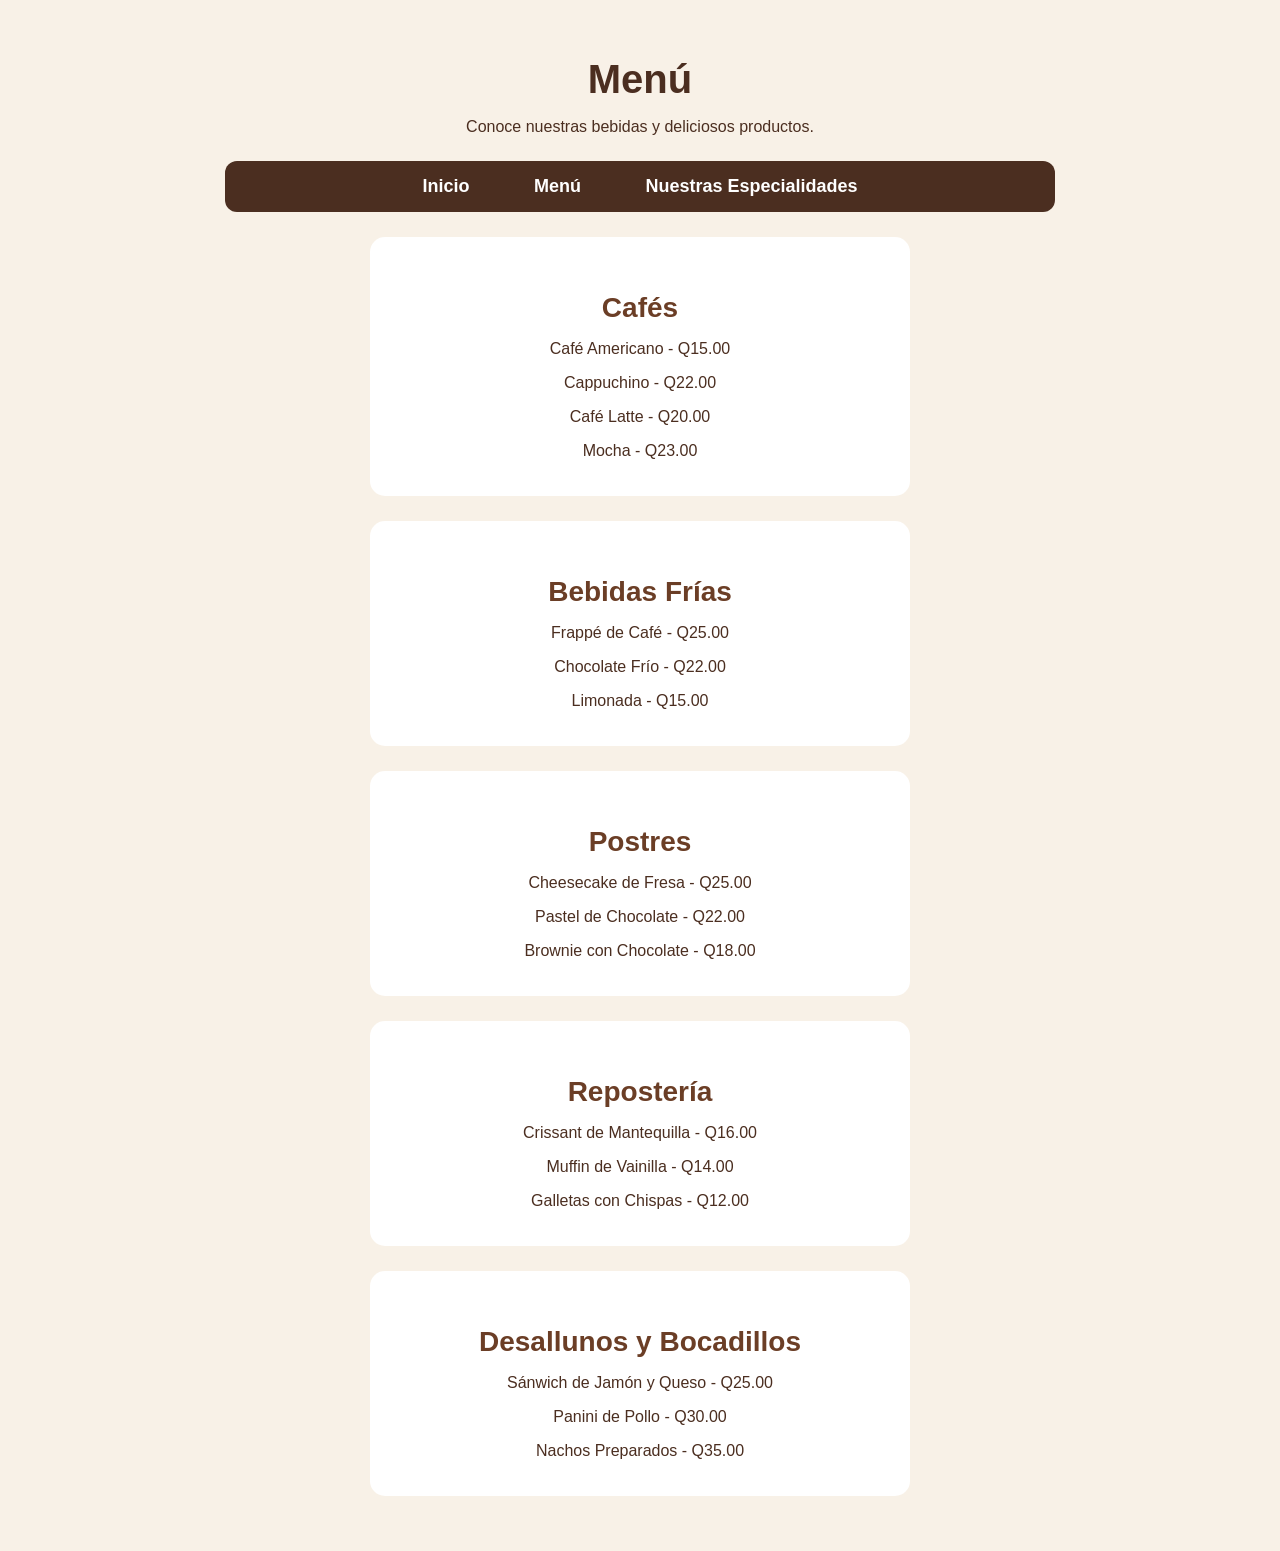
==== menu.html @ efd202f6 "Add files via upload" ====
<!DOCTYPE html>
<html lang="es">
    <head>
        <title>Menú - Cafetería Dulce Aroma</title>
        <link rel="stylesheet" href="style.css">
    </head>
    <body>
        <h1>Menú</h1>
        <p>Conoce nuestras bebidas y deliciosos productos.</p>
        <nav>
            <a href="index.html">Inicio</a>
            <a href="menu.html">Menú</a>
            <a href="especialidades.html">Nuestras Especialidades</a>
        </nav>
    </body>
    <div class="categoria">
    <h2>Cafés</h2>
    <p>Café Americano - Q15.00</p>
    <p>Cappuchino - Q22.00</p>
    <p>Café Latte - Q20.00</p>
    <p>Mocha - Q23.00</p>
    </div>

    <div class="categoria">
    <h2>Bebidas Frías</h2>
    <p>Frappé de Café - Q25.00</p>
    <p>Chocolate Frío - Q22.00</p>
    <p>Limonada - Q15.00</p>
    </div>

    <div class="categoria">
    <h2>Postres</h2>
    <p>Cheesecake de Fresa - Q25.00</p>
    <P>Pastel de Chocolate - Q22.00</P>
    <p>Brownie con Chocolate - Q18.00</p>
    </div>

    <div class="categoria">
    <h2>Repostería</h2>
    <p>Crissant de Mantequilla - Q16.00</p>
    <P>Muffin de Vainilla - Q14.00</P>
    <p>Galletas con Chispas - Q12.00</p>
    </div>

    <div class="categoria">
    <h2>Desallunos y Bocadillos</h2>
    <p>Sánwich de Jamón y Queso - Q25.00</p>
    <P>Panini de Pollo - Q30.00</P>
    <P>Nachos Preparados - Q35.00</P>
    </div>
</body>
</html>
---- style.css ----
body {
    font-family: Arial, sans-serif;background-color: #f8f1e7;color: #4b2e20;text-align: center;margin: 0;padding: 30px;
}
h1 {
    font-size: 40px;margin-bottom: 10px;
}
h2 {
    font-size: 28px;margin-top: 30px;
}
img {
    width: 250px;height: 180px;object-fit: cover;border-radius: 15px;margin: 15px;transition: transform 0.3s;
}
img {
    box-shadow: 0 4px 10px rgb(0, 0, 0, 0.2);
}
img:hover {
    transform: scale(1.05);
}
nav {
    background-color: #4b2e20;padding: 15px;margin: 25px auto;border-radius: 12px;max-width: 800px;text-align: center;
}
nav a {
    color: white;text-decoration: none;font-size: 18px;font-weight: bold;margin: 0 15px;padding: 8px 15px;border-radius: 8px;
}
nav a:hover {
    background-color: #c47a4a;
}
h2 {
    color: #6b3e26;margin-top: 35px;margin-bottom: 15px;
}
.categoria {
    background-color: white;padding: 20px;margin: 25px auto;max-width: 500px;border-radius: 15px;box-shadow: 0 4px 10 px rgba(0, 0, 0, 0.15);
}
.bienvenida {
    background-color: white;padding: 30px;margin: 30px auto;max-width: 700px;border-radius: 18px;box-shadow: 0 4px 12px rgba(0, 0, 0, 0.15);
}
.imagen-principal {
    width: 90%;max-width: 700px;height: 320px;object-fit: cover;border-radius: 20px;margin-top: 20px;
}
.especialidad {
    background-color: white;max-width: 800px;margin: 30px auto;padding: 25px;border-radius: 18px;box-shadow: 0 4px rgba(0, 0, 0, 0.15);
}
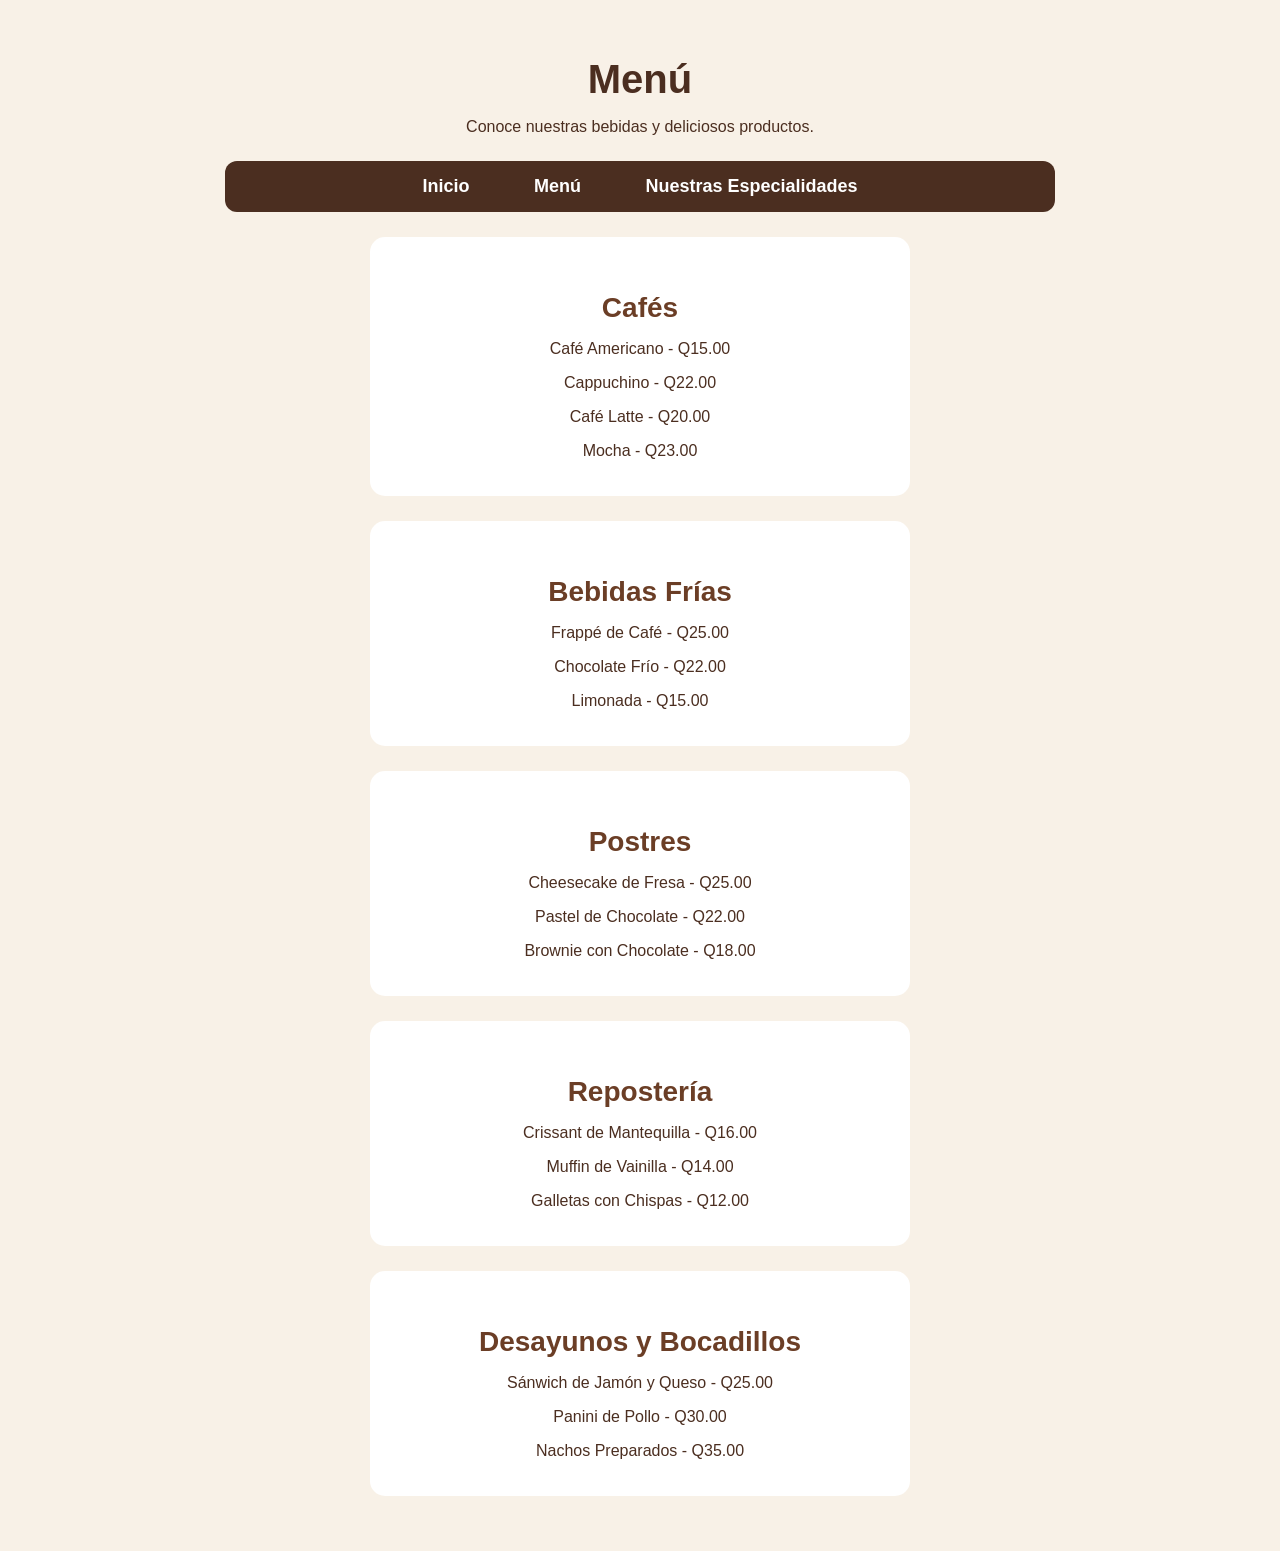
==== commit 374145cb: "Fix HTML structure and correct typos" ====
--- a/menu.html
+++ b/menu.html
@@ -43,10 +43,10 @@
     </div>
 
     <div class="categoria">
-    <h2>Desallunos y Bocadillos</h2>
+    <h2>Desayunos y Bocadillos</h2>
     <p>Sánwich de Jamón y Queso - Q25.00</p>
     <P>Panini de Pollo - Q30.00</P>
     <P>Nachos Preparados - Q35.00</P>
     </div>
 </body>
-</html>+</html>
